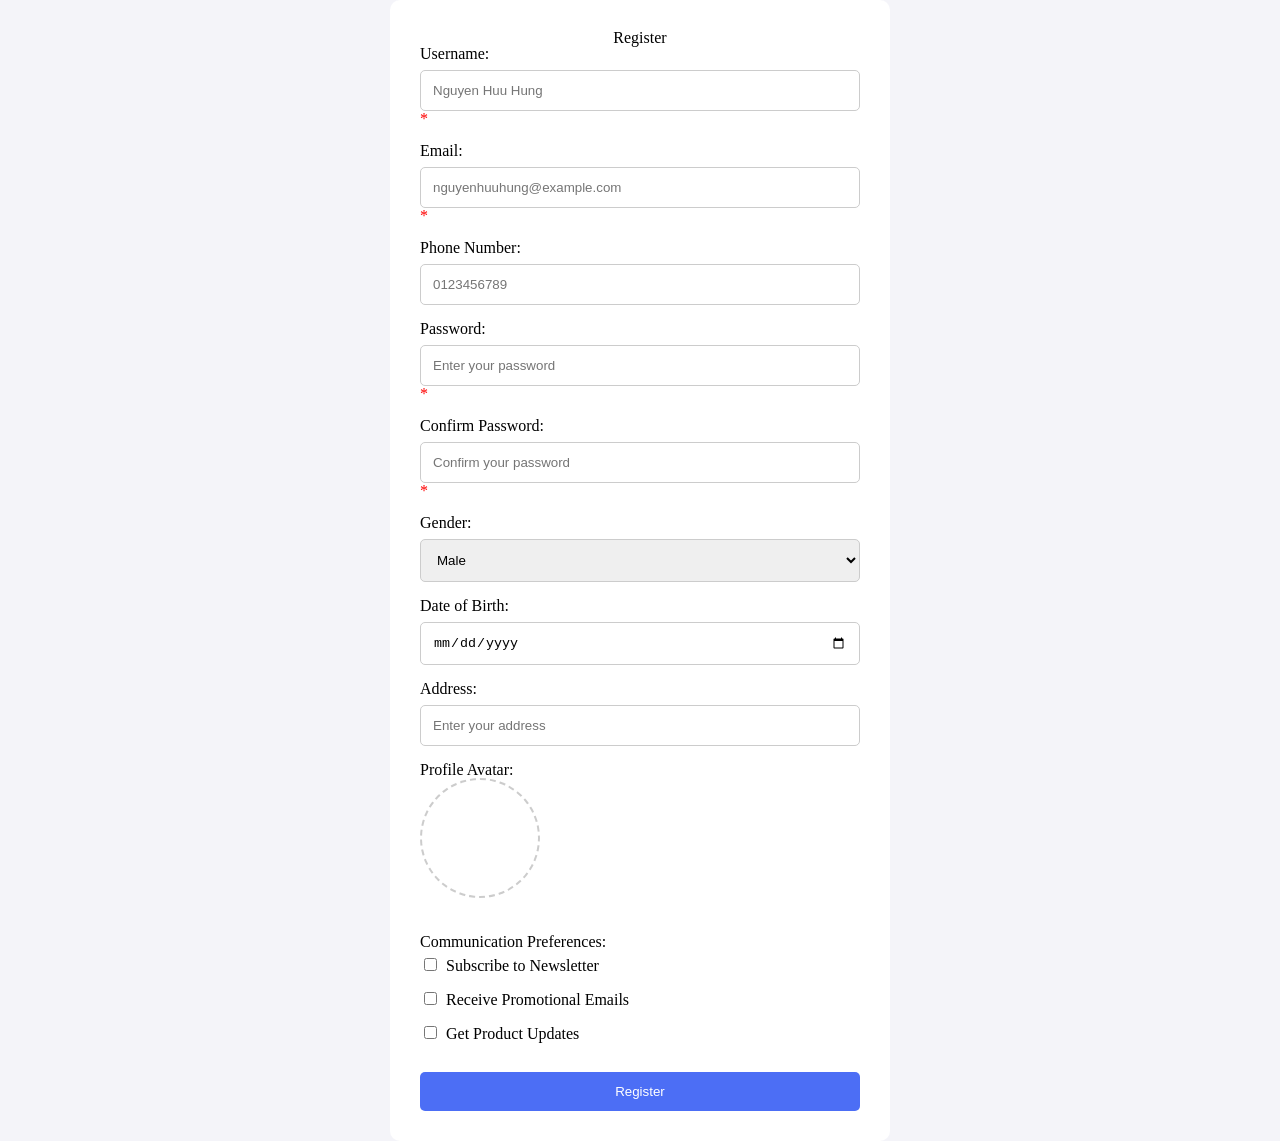
==== form-interactive.html @ 99dc58f8 "resubmit" ====
<!doctype html>
<html lang="vi">
    <head>
        <meta charset="UTF-8" />
        <meta name="viewport" content="width=device-width, initial-scale=1.0" />
        <link rel="stylesheet" href="./css/form.css" />
        <link rel="stylesheet" href="./css/reset.css">
        <title>Form</title>
    </head>
    <body>
        <div class="container">
            <h1>Register</h1>
            <form action="/submit" method="post" autocomplete="off">
                <label>
                    Username:
                    <input
                        type="text"
                        name="username"
                        placeholder="Nguyen Huu Hung"
                        required
                        spellcheck="false"
                    />
                </label>
                <br />

                <label>
                    Email:
                    <input
                        type="email"
                        name="email"
                        placeholder="nguyenhuuhung@example.com"
                        required
                        spellcheck="false"
                    />
                </label>
                <br />

                <label>
                    Phone Number:
                    <input
                        type="tel"
                        name="phone"
                        placeholder="0123456789"
                        spellcheck="false"
                    />
                </label>
                <br />

                <label>
                    Password:
                    <input
                        type="password"
                        name="password"
                        placeholder="Enter your password"
                        required
                        spellcheck="false"
                    />
                </label>
                <br />

                <label>
                    Confirm Password:
                    <input
                        type="password"
                        name="confirm_password"
                        placeholder="Confirm your password"
                        required
                        spellcheck="false"
                    />
                </label>
                <br />

                <label>
                    Gender:
                    <select name="gender">
                        <option value="male">Male</option>
                        <option value="female">Female</option>
                        <option value="other">Other</option>
                    </select>
                </label>
                <br />

                <label>
                    Date of Birth:
                    <input type="date" name="dob" />
                </label>
                <br />

                <label>
                    Address:
                    <input
                        type="text"
                        name="address"
                        placeholder="Enter your address"
                        spellcheck="false"
                    />
                </label>
                <br />

                <label for="avatar">
                    <p>Profile Avatar:</p>
                </label>
                <label for="avatar" class="avatar-box"> </label>
                <input
                    type="file"
                    id="avatar"
                    name="avatar"
                    accept="image/*"
                    hidden
                />
                <br />
                <p>Communication Preferences:</p>

                <div class="check-group">
                    <label>
                        <input
                            type="checkbox"
                            name="preferences"
                            value="newsletter"
                        />
                        Subscribe to Newsletter     
                    </label>

                    <label>
                        <input
                            type="checkbox"
                            name="preferences"
                            value="promotions"
                        />
                        Receive Promotional Emails
                    </label>

                    <label>
                        <input
                            type="checkbox"
                            name="preferences"
                            value="updates"
                        />
                        Get Product Updates
                    </label>
                </div>
                <button type="submit">Register</button>
            </form>
        </div>
    </body>
</html>
---- css/form.css ----
* {
    box-sizing: border-box;
}

body {
    font-family: Arial, sans-serif;
    background-color: #f4f4f9;
    display: flex;
    justify-content: center;
    padding: 40px 20px;
}

.container {
    width: 500px;
    background-color: white;
    padding: 30px;
    border-radius: 10px;
}
.container:focus-within {
    border-color: #455bc4;
    box-shadow: 0 0 25px rgba(29, 62, 226, 0.8);
}
h1 {
    text-align: center;
    margin-bottom: 30px;
}

label {
    display: block;
    margin-bottom: 20px;
}

input,
select {
    width: 100%;
    padding: 12px;
    margin-top: 8px;
    border: 1px solid #ccc;
    border-radius: 5px;
}

.check-group label {
    margin-bottom: 10px;
}

.check-group input {
    width: auto;
    margin-right: 5px;
}

button {
    width: 100%;
    padding: 12px;
    margin-top: 20px;
    background-color: #4c6ef5;
    color: white;
    border: none;
    border-radius: 5px;
    cursor: pointer;
}
button:hover {
    background-color: #2f44a5;
    transform: scale(1.15);
}
button:active {
    transform: scale(1.35);
    background-color: #1d2f7a;
}
p {
    margin-bottom: 10px;
    font-weight: bold;
}
.avatar-box {
    width: 120px;
    height: 120px;
    border: 2px dashed #ccc;
    border-radius: 50%;
    cursor: pointer;
    margin-bottom: 20px;

    background-image: url("https://tse3.mm.bing.net/th/id/OIP.lkVN1WDlcV2jQCq-9LT7-wHaIJ?rs=1&pid=ImgDetMain&o=7&rm=3");
    background-size: cover;
    background-position: center;
}
input:focus {
    border: 3px solid #332729;
    outline: none;
}


/* khi nhập sai */
input:invalid:not(:placeholder-shown) {
    border-color: red;
}

label:has(input[required])::after {
    content: " *";
    color: red;
}
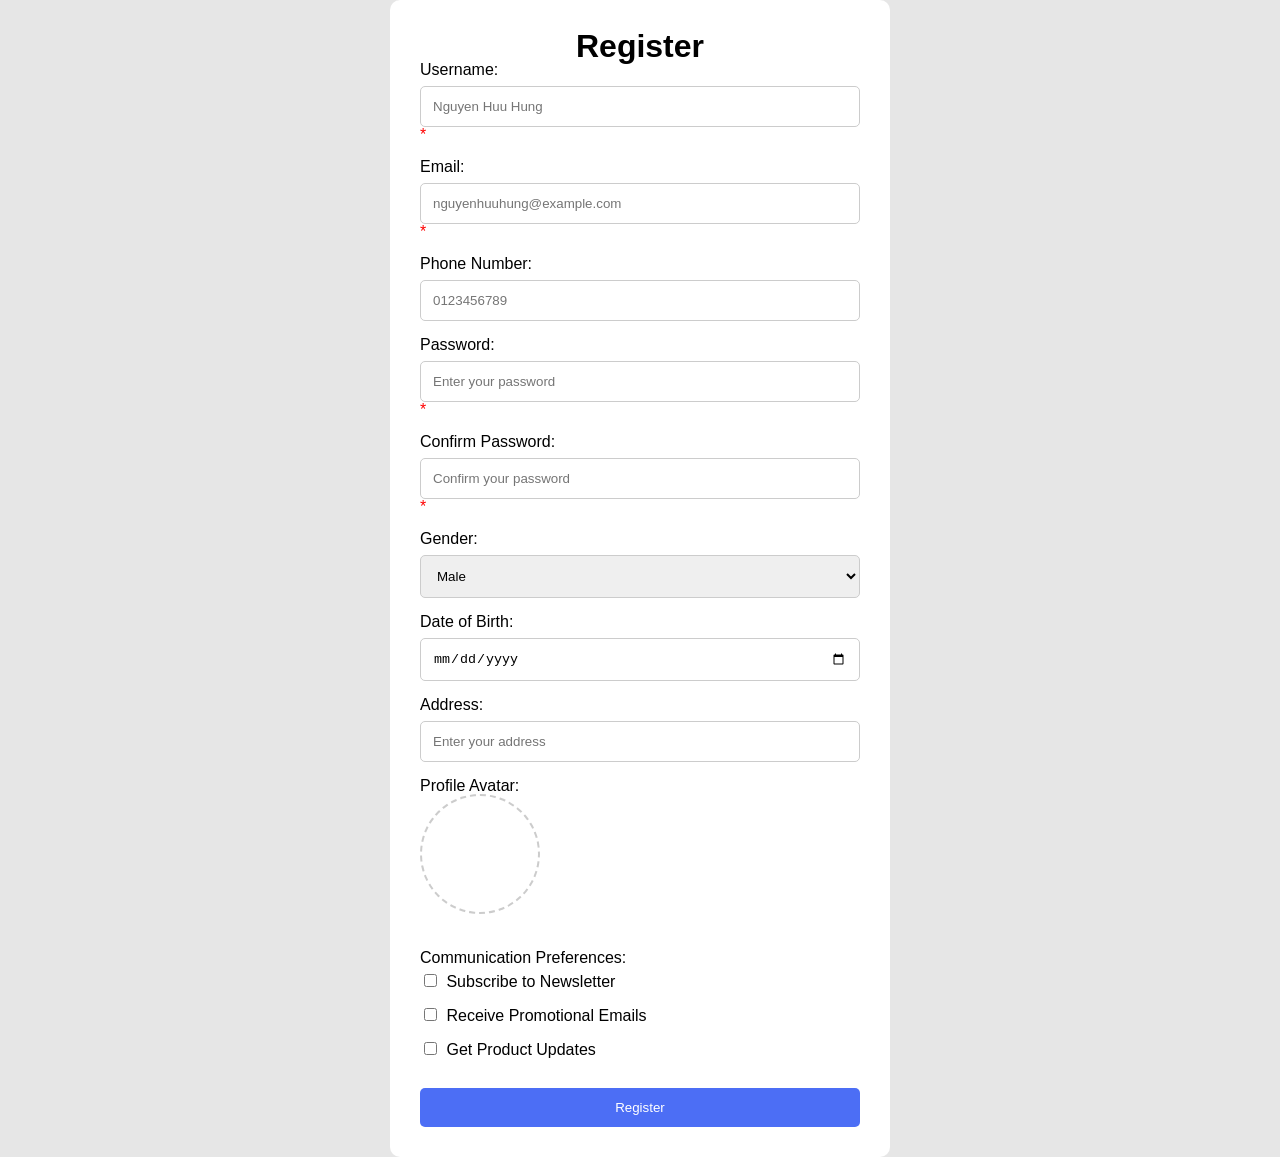
==== commit c4b3b897: "lai" ====
--- a/form-interactive.html
+++ b/form-interactive.html
@@ -5,6 +5,7 @@
         <meta name="viewport" content="width=device-width, initial-scale=1.0" />
         <link rel="stylesheet" href="./css/form.css" />
         <link rel="stylesheet" href="./css/reset.css">
+        <link rel="stylesheet" href="./css/style.css">
         <title>Form</title>
     </head>
     <body>
--- a/css/style.css
+++ b/css/style.css
@@ -0,0 +1,72 @@
+body {
+    background-color: #e6e6e6;
+    font-family: sans-serif;
+}
+/* .heading3 {
+    text-align: justify;
+}    
+.heading3 span {
+    display: inline-block;
+    width: 100%;
+} */
+
+.cv h1,
+.cv p {
+    text-align: center;
+}
+.cv {
+    max-width: 700px;
+    min-height: 100px;
+    margin-left: auto;
+    margin-right: auto;
+    background: white;
+    padding: 50px 100px 30px 100px;
+}
+.
+div p {
+    font-size: 1rem;
+    margin-top: 10px;
+    margin-bottom: 30px;
+}
+div h1 {
+    font-size: 32px;
+    font-weight: 600;
+}
+div h2 {
+    font-size: 24px;
+    font-weight: 600;
+    display: block;
+    width: 100%;
+    text-align: left;
+}
+.cv ul{
+    /* margin: 20px 25px; */
+    list-style-type: disc;
+     padding-left: 35px;
+}
+.cv li{
+    margin: 10px 0;
+    text-align: left;
+    line-height: 1.5;;
+}
+
+/* .full-width
+{
+    display: inline-block;
+    width: 100%;
+} */
+.heading {
+    /* cho các phần tử con nằm trên cùng một hàng; */
+    display: flex;
+    /* đẩy 1 cái sang trái, 1 cái sang phải */
+    justify-content: space-between;
+    /* căn giữa theo chiều dọc */
+    align-items: center;
+}
+hr{
+    border: 2px solid #a49f9f;
+}
+/* chỉnh dấu chấm ở thẻ li nhìn to và đậm hơn */
+.cv li::marker {
+    font-size: 24px;
+}
